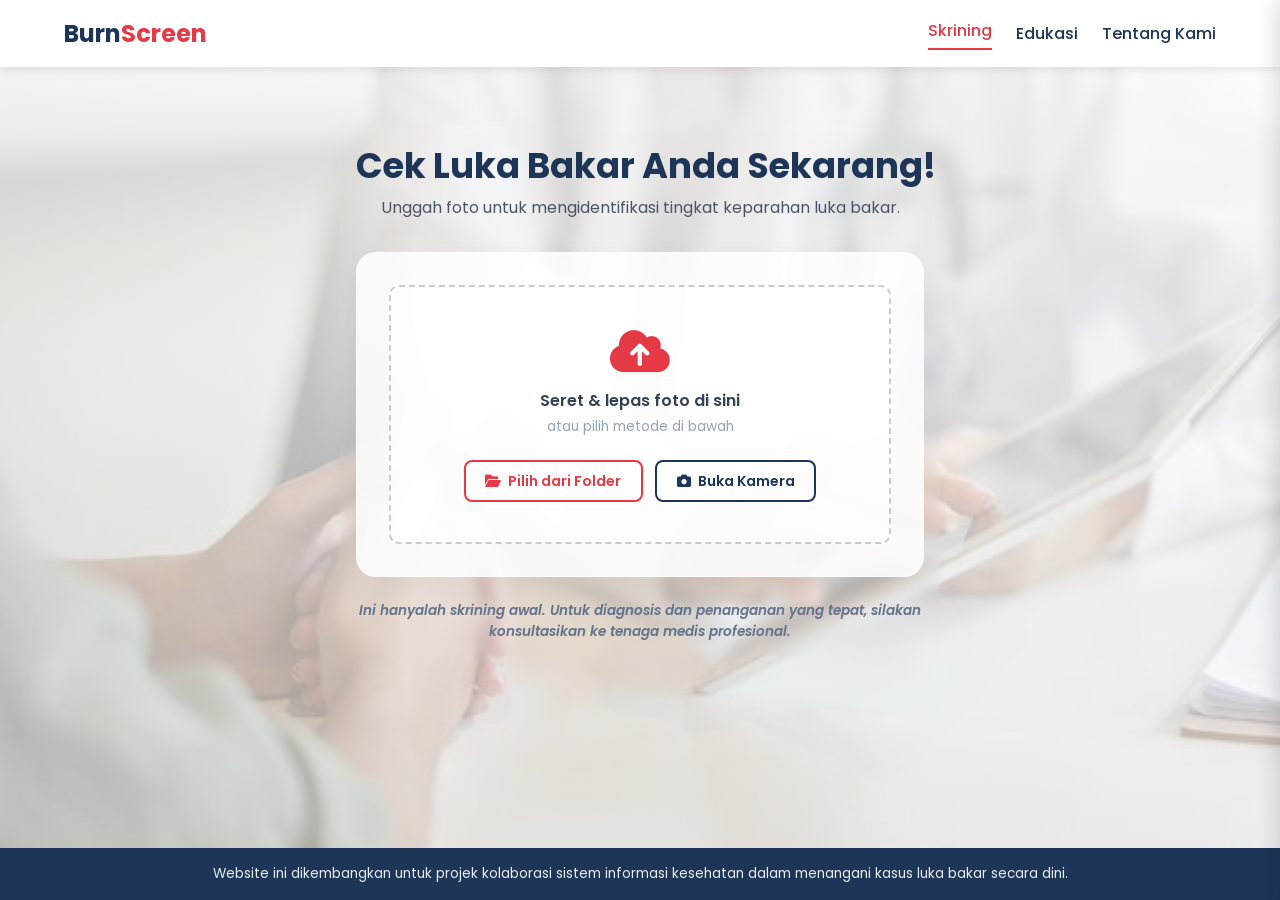
==== index.html @ b2c679b8 "Pindahkan seluruh file web dari Code/ ke root folder untuk deployment Vercel otomatis" ====
<!DOCTYPE html>
<html lang="id">

<head>
    <meta charset="UTF-8">
    <meta name="viewport" content="width=device-width, initial-scale=1.0">
    <title>BurnScreen | Skrining Luka Bakar</title>
    <link href="https://fonts.googleapis.com/css2?family=Poppins:wght@300;400;600;700&display=swap" rel="stylesheet">
    <link rel="stylesheet" href="style.css">
    <link rel="stylesheet" href="https://cdnjs.cloudflare.com/ajax/libs/font-awesome/6.0.0/css/all.min.css">
</head>

<body>
    <div class="page-transition"></div>

    <nav class="navbar">
        <div class="nav-container">
            <a href="index.html" class="logo">Burn<span>Screen</span></a>
            <div class="nav-menu">
                <a href="index.html" class="active">Skrining</a>
                <a href="edukasi.html">Edukasi</a>
                <a href="about.html" class="btn-about">Tentang Kami</a>
            </div>
            <button class="menu-toggle" id="menuToggle" aria-label="Buka Menu">
                <i class="fa-solid fa-bars"></i>
            </button>
        </div>
    </nav>

    <!-- Sidebar Menu Mobile -->
    <div class="sidebar" id="sidebar">
        <div class="sidebar-header">
            <span class="logo">Burn<span>Screen</span></span>
            <button class="close-sidebar" id="closeSidebar" aria-label="Tutup Menu">
                <i class="fa-solid fa-xmark"></i>
            </button>
        </div>
        <div class="sidebar-menu">
            <a href="index.html" class="active">Skrining</a>
            <a href="edukasi.html">Edukasi</a>
            <a href="about.html" class="btn-about">Tentang Kami</a>
        </div>
    </div>
    <div class="sidebar-overlay" id="sidebarOverlay"></div>

    <main class="container">
        <header class="hero">
            <h1>Cek Luka Bakar Anda Sekarang!</h1>
            <p>Unggah foto untuk mengidentifikasi tingkat keparahan luka bakar.</p>
        </header>

        <div class="card">
            <div class="upload-section" id="dropZone">
                <i class="fa-solid fa-cloud-arrow-up icon-upload"></i>
                <p class="drop-text">Seret &amp; lepas foto di sini</p>
                <p class="drop-sub">atau pilih metode di bawah</p>
                <div class="upload-options">
                    <label for="imageInput" class="upload-btn">
                        <i class="fa-solid fa-folder-open"></i> Pilih dari Folder
                    </label>
                    <button id="openCameraBtn" class="upload-btn btn-camera" type="button">
                        <i class="fa-solid fa-camera"></i> Buka Kamera
                    </button>
                </div>
                <!-- Input galeri / folder -->
                <input type="file" id="imageInput" accept="image/*" class="hidden" title="Pilih gambar dari galeri">
                <!-- Input kamera langsung (capture=environment = kamera belakang di HP) -->
                <input type="file" id="cameraInput" accept="image/*" capture="environment" class="hidden" title="Ambil foto menggunakan kamera">
            </div>

            <div id="previewArea" class="hidden">
                <img id="imgPreview" src="" alt="Preview">
                <div class="question-box">
                    <label for="bodyPartInput">
                        <i class="fa-solid fa-child"></i> Di bagian tubuh mana luka bakar berada?
                    </label>
                    <select id="bodyPartInput" class="question-select" title="Pilih bagian tubuh">
                        <option value="tangan">Tangan</option>
                        <option value="kaki">Kaki</option>
                    </select>

                    <label for="ageInput">
                        <i class="fa-solid fa-user-clock"></i> Berapa usia pasien?
                    </label>
                    <select id="ageInput" class="question-select" title="Pilih usia pasien">
                        <option value="dewasa">Dewasa (Usia ≥ 15 tahun)</option>
                        <option value="anak">Anak-anak (Usia ≤ 14 tahun)</option>
                    </select>
                </div>
                <button id="analyzeBtn" class="btn-primary">Mulai Analisis Sekarang</button>
            </div>

            <div id="loader" class="loader hidden">
                <div class="spinner-wrapper">
                    <div class="spinner-outer"></div>
                    <div class="spinner-inner"></div>
                    <i class="fa-solid fa-fire spinner-icon"></i>
                </div>
                <p class="loader-text">Menganalisis gambar<span class="loader-dots"></span></p>
                <p class="loader-sub">Model AI sedang memproses foto Anda</p>
            </div>

            <div id="resultBox" class="result-card hidden">
                <!-- Image Preview in results -->
                <img id="resultImgPreview" class="result-image" src="" alt="Preview Luka Bakar">

                <!-- User Selection Metadata (Body Part & Age) -->
                <div class="result-metadata">
                    <span>
                        <i class="fa-solid fa-child"></i> Lokasi: &nbsp;<span id="metaBodyPartText">-</span>
                    </span>
                    <span>
                        <i class="fa-solid fa-user-clock"></i> Usia: &nbsp;<span id="metaAgeText">-</span>
                    </span>
                </div>

                <div class="result-header">
                    <span class="result-meta-label">Hasil Skrining Awal</span>
                    <div class="result-badge-row">
                        <h2 class="result-title">Identifikasi Tingkat Luka Bakar</h2>
                        <div class="badge" id="gradeBadge">Grade -</div>
                    </div>
                </div>

                <!-- WARNING BOX -->
                <div id="resWarning" class="medical-warning-box hidden"></div>

                <div class="advice-box">
                    <div id="resAdvice"></div>
                </div>

                <!-- CLINIC FINDER GEOLOCATION BUTTON -->
                <div class="clinic-finder-section">
                    <button class="btn-primary" id="findClinicBtn" onclick="findClinic()">
                        <svg viewBox="0 0 24 24">
                            <circle cx="12" cy="12" r="3"/>
                            <path d="M12 2a7 7 0 0 1 7 7c0 5.25-7 13-7 13S5 14.25 5 9a7 7 0 0 1 7-7z"/>
                        </svg>
                        <span>Cari Klinik Terdekat</span>
                    </button>
                    <p id="clinicStatus"></p>
                </div>

                <button onclick="location.reload()" class="btn-outline">Coba Foto Lain</button>
            </div>
        </div>

        <p class="disclaimer">
            Ini hanyalah skrining awal. Untuk diagnosis dan penanganan yang tepat, silakan konsultasikan ke tenaga medis profesional.
        </p>
    </main>

    <footer class="main-footer">
        <p>Website ini dikembangkan untuk projek kolaborasi sistem informasi kesehatan dalam menangani kasus luka bakar secara dini.</p>
    </footer>

    <!-- Modal Buka Kamera (Desktop & Mobile) -->
    <div id="cameraModal" class="camera-modal">
        <div class="camera-modal-content">
            <span class="close-camera-btn" id="closeCameraBtn">&times;</span>
            <h3>Ambil Foto Luka Bakar</h3>
            <p>Posisikan luka bakar Anda di tengah area bingkai panduan</p>
            <div class="camera-stream-wrapper">
                <video id="webcamVideo" autoplay playsinline muted></video>
                <canvas id="webcamCanvas" class="hidden"></canvas>
                <div class="camera-overlay-frame">
                    <div class="frame-corner top-left"></div>
                    <div class="frame-corner top-right"></div>
                    <div class="frame-corner bottom-left"></div>
                    <div class="frame-corner bottom-right"></div>
                </div>
            </div>
            <div class="camera-controls">
                <button id="switchCameraBtn" class="camera-ctrl-btn btn-secondary-camera" type="button" title="Ganti Kamera">
                    <i class="fa-solid fa-camera-rotate"></i>
                </button>
                <button id="capturePhotoBtn" class="camera-ctrl-btn btn-capture-camera" type="button" title="Ambil Foto">
                    <i class="fa-solid fa-circle"></i>
                </button>
            </div>
        </div>
    </div>

    <script src="https://cdn.jsdelivr.net/npm/@tensorflow/tfjs@latest/dist/tf.min.js"></script>
    <script src="https://cdn.jsdelivr.net/npm/@teachablemachine/image@latest/dist/teachablemachine-image.min.js"></script>
    <script src="script.js"></script>
    <script src="transition.js"></script>
</body>

</html>
---- style.css ----
:root {
    --primary: #e63946;
    --secondary: #1d3557;
    --bg: #f8fbff;
}

body {
    font-family: 'Poppins', sans-serif;
    margin: 0;
    color: #333;
    min-height: 100vh;
    display: flex;
    flex-direction: column;
    position: relative;
}

body::before {
    content: "";
    position: fixed;
    top: 0;
    left: 0;
    width: 100%;
    height: 100%;
    z-index: -1;
    background:
        linear-gradient(rgba(255, 255, 255, 0.88), rgba(255, 255, 255, 0.55)),
        url('assets/bekgron.jpg') no-repeat center center;
    background-size: cover;
    will-change: transform;
}

.container {
    max-width: 600px;
    width: 100%;
    margin: 6vh auto 3rem;
    padding: 0 1rem;
    box-sizing: border-box;
    -webkit-backdrop-filter: blur(6px);
    backdrop-filter: blur(6px);
}

.nav-container {
    display: flex;
    justify-content: space-between;
    align-items: center;
    padding: 1rem 5%;
    background: white;
    box-shadow: 0 2px 10px rgba(0, 0, 0, 0.1);
}

.logo {
    font-weight: bold;
    text-decoration: none;
    color: var(--secondary);
    font-size: 1.5rem;
}

.logo span {
    color: var(--primary);
}

.hero {
    text-align: center;
    margin-bottom: 2rem;
}

.hero h1 {
    font-size: clamp(1.2rem, 4.5vw, 2.2rem);
    font-weight: 700;
    color: var(--secondary);
    margin-bottom: 0.5rem;
    line-height: 1.2;
    white-space: nowrap;
}

.hero p {
    font-size: 1rem;
    color: #4a5568;
    margin-top: 0;
}

.card {
    background: rgba(255, 255, 255, 0.85);
    padding: 2rem;
    border-radius: 20px;
    box-shadow: 0 10px 30px rgba(0, 0, 0, 0.05);
    -webkit-backdrop-filter: blur(10px);
    backdrop-filter: blur(10px);
    border: 1px solid rgba(255, 255, 255, 0.6);
}

.disclaimer {
    text-align: center;
    font-size: 0.85rem;
    color: #64748b;
    margin-top: 1.5rem;
    font-style: italic;
    line-height: 1.5;
    font-weight: 600;
}

.upload-section {
    border: 2px dashed rgba(0, 0, 0, 0.2);
    background: rgba(255, 255, 255, 0.6);
    padding: 2.5rem 2rem;
    text-align: center;
    border-radius: 10px;
    transition: border-color 0.3s, background 0.3s, transform 0.25s, box-shadow 0.25s;
}

/* State saat file di-drag masuk ke area drop */
.upload-section.drag-over {
    border-color: var(--primary);
    background: #fff0f0;
    transform: scale(1.02);
    box-shadow: 0 8px 24px rgba(230, 57, 70, 0.15);
}

.upload-section:has(.upload-btn:hover) {
    border-color: rgba(0, 0, 0, 0.3);
}

.icon-upload {
    font-size: 3rem;
    color: var(--primary);
    margin-bottom: 0.8rem;
    display: block;
}

.drop-text {
    font-weight: 600;
    font-size: 1rem;
    color: #334155;
    margin: 0 0 0.3rem;
}

.drop-sub {
    font-size: 0.85rem;
    color: #94a3b8;
    margin: 0 0 1.4rem;
}

/* Container dua tombol upload */
.upload-options {
    display: flex;
    gap: 0.8rem;
    justify-content: center;
    flex-wrap: wrap;
}

/* Tombol dasar upload */
.upload-btn {
    display: inline-flex;
    align-items: center;
    gap: 0.45rem;
    padding: 0.55rem 1.2rem;
    border-radius: 8px;
    font-size: 0.88rem;
    font-weight: 600;
    cursor: pointer;
    font-family: 'Poppins', sans-serif;
    border: 2px solid var(--primary);
    color: var(--primary);
    background: transparent;
    transition: background 0.25s, color 0.25s, transform 0.2s, box-shadow 0.2s;
    -webkit-user-select: none;
    user-select: none;
}

.upload-btn:hover {
    background: var(--primary);
    color: white;
    transform: translateY(-2px);
    box-shadow: 0 4px 12px rgba(230, 57, 70, 0.3);
}

/* Tombol kamera — warna biru navy */
.btn-camera {
    border-color: var(--secondary);
    color: var(--secondary);
}

.btn-camera:hover {
    background: var(--secondary);
    color: white;
    box-shadow: 0 4px 12px rgba(29, 53, 87, 0.3);
}

#imgPreview {
    width: 100%;
    border-radius: 10px;
    margin-top: 1rem;
}

.btn-primary {
    width: 100%;
    background: var(--primary);
    color: white;
    border: none;
    padding: 1rem;
    border-radius: 8px;
    font-weight: bold;
    margin-top: 1rem;
    cursor: pointer;
    font-family: 'Poppins', sans-serif;
    transition: opacity 0.25s, transform 0.2s;
}

.btn-primary:hover {
    opacity: 0.88;
    transform: translateY(-2px);
}

.btn-outline {
    width: 100%;
    background: transparent;
    color: var(--primary);
    border: 2px solid var(--primary);
    padding: 0.9rem;
    border-radius: 8px;
    font-weight: bold;
    margin-top: 1rem;
    cursor: pointer;
    font-family: 'Poppins', sans-serif;
    transition: background 0.25s, color 0.25s, transform 0.2s;
}

.btn-outline:hover {
    background: var(--primary);
    color: white;
    transform: translateY(-2px);
}

.result-card {
    border-top: 4px solid var(--primary);
    margin-top: 2rem;
    padding-top: 1rem;
    transition: border-top-color 0.4s ease;
}

/* Badge dasar */
.badge {
    display: inline-block;
    padding: 10px 24px;
    color: white;
    border-radius: 50px;
    font-size: 1.1rem;
    font-weight: 700;
    margin-bottom: 0;
    letter-spacing: 0.75px;
    box-shadow: 0 4px 12px rgba(0, 0, 0, 0.08);
    transition: background 0.4s ease;
}

/* Warna badge sesuai grade */
.badge-normal {
    background: #22c55e;
}

.badge-grade1 {
    background: #EAB308;
}

.badge-grade2 {
    background: #F97316;
}

.badge-grade3 {
    background: #e63946;
}

.badge-unknown {
    background: #94a3b8;
}

.advice-box {
    background: #f8f9fa;
    padding: 1rem;
    border-left: 5px solid var(--secondary);
    margin: 1rem 0;
}

.hidden {
    display: none;
}

.loader {
    text-align: center;
    margin: 2rem 0;
    padding: 1.5rem 1rem;
}

/* ── Dual-ring spinner ── */
.spinner-wrapper {
    position: relative;
    width: 72px;
    height: 72px;
    margin: 0 auto 1.4rem;
}

.spinner-outer {
    position: absolute;
    inset: 0;
    border-radius: 50%;
    border: 5px solid #f3f3f3;
    border-top-color: var(--primary);
    border-right-color: var(--primary);
    animation: spin-cw 0.85s linear infinite;
}

.spinner-inner {
    position: absolute;
    inset: 12px;
    border-radius: 50%;
    border: 4px solid #f3f3f3;
    border-bottom-color: var(--secondary);
    border-left-color: var(--secondary);
    animation: spin-ccw 0.65s linear infinite;
}

.spinner-icon {
    position: absolute;
    inset: 0;
    display: flex;
    align-items: center;
    justify-content: center;
    font-size: 1.1rem;
    color: var(--primary);
    animation: pulse-icon 1.2s ease-in-out infinite;
}

@keyframes spin-cw {
    to { transform: rotate(360deg); }
}

@keyframes spin-ccw {
    to { transform: rotate(-360deg); }
}

@keyframes pulse-icon {
    0%, 100% { opacity: 1;   transform: scale(1);    }
    50%       { opacity: 0.5; transform: scale(0.85); }
}

/* ── Loader text & dots ── */
.loader-text {
    font-size: 1rem;
    font-weight: 600;
    color: var(--secondary);
    margin: 0 0 0.4rem;
}

.loader-dots::after {
    content: '';
    animation: dots 1.6s steps(4, end) infinite;
}

@keyframes dots {
    0%   { content: '';    }
    25%  { content: '.';   }
    50%  { content: '..';  }
    75%  { content: '...'; }
    100% { content: '';    }
}

.loader-sub {
    font-size: 0.82rem;
    color: #94a3b8;
    margin: 0;
    font-style: italic;
}

/* --- NAV MENU STYLES --- */
.nav-menu {
    display: flex;
    align-items: center;
}

.nav-menu a {
    text-decoration: none;
    color: var(--secondary);
    margin-left: 1.5rem;
    font-weight: 500;
    transition: 0.3s;
}

.nav-menu a:hover,
.nav-menu a.active {
    color: var(--primary);
}

.nav-menu a.active {
    border-bottom: 2px solid var(--primary);
    padding-bottom: 5px;
}

/* --- EDUKASI PAGE STYLES --- */
.container-large {
    max-width: 1000px;
    margin: 2rem auto;
    padding: 0 1rem;
}

.hero-edu {
    text-align: center;
    margin-bottom: 3rem;
    color: var(--secondary);
    background: rgba(255, 255, 255, 0.85);
    padding: 3rem 2rem;
    border-radius: 20px;
    box-shadow: 0 10px 30px rgba(0, 0, 0, 0.05);
    -webkit-backdrop-filter: blur(10px);
    backdrop-filter: blur(10px);
    border: 1px solid rgba(255, 255, 255, 0.5);
}

\.info-section {
    margin-top: 3rem;
    margin-bottom: 3rem;
}

.info-section h2 {
    color: var(--secondary);
    margin-bottom: 1rem;
}

.info-section p {
    font-size: 1.1rem;
    line-height: 1.6;
    margin-bottom: 2rem;
    color: #444;
}

.card-edu {
    background: rgba(255, 255, 255, 0.9);
    padding: 2rem;
    border-radius: 15px;
    box-shadow: 0 5px 20px rgba(0, 0, 0, 0.05);
    text-align: center;
    border-left: 5px solid var(--primary);
    -webkit-backdrop-filter: blur(5px);
    backdrop-filter: blur(5px);
}

.grade-grid {
    display: grid;
    grid-template-columns: repeat(auto-fit, minmax(300px, 1fr));
    gap: 2rem;
    margin-bottom: 4rem;
}

.card-grade {
    background: rgba(255, 255, 255, 0.95);
    padding: 2.5rem 2rem;
    border-radius: 20px;
    box-shadow: 0 8px 25px rgba(0, 0, 0, 0.06);
    -webkit-backdrop-filter: blur(10px);
    backdrop-filter: blur(10px);
    transition: all 0.4s cubic-bezier(0.175, 0.885, 0.32, 1.275);
    position: relative;
    display: flex;
    flex-direction: column;
    border: 1px solid rgba(255, 255, 255, 0.8);
}

.card-grade:hover {
    transform: translateY(-12px);
    box-shadow: 0 20px 40px rgba(0, 0, 0, 0.12);
}

.card-grade h3 {
    margin-top: 0;
    padding-bottom: 1rem;
    border-bottom: 2px dashed #e2e8f0;
    font-size: 1.4rem;
}

.card-grade ul {
    padding-left: 1.2rem;
    margin-bottom: 2rem;
    flex-grow: 1;
    color: #4a5568;
    line-height: 1.6;
}

.card-grade li {
    margin-bottom: 0.8rem;
}

/* Specific Grade Colors */
.grade-1 {
    border-top: 6px solid #FFC107;
}

.grade-1 h3 {
    color: #d39e00;
}

.grade-2 {
    border-top: 6px solid #fd7e14;
}

.grade-2 h3 {
    color: #e8590c;
}

.grade-3 {
    border-top: 6px solid #e63946;
}

.grade-3 h3 {
    color: #c82333;
}

.tip {
    background: #f1f5f9;
    padding: 1.2rem;
    border-radius: 10px;
    font-size: 0.95rem;
    margin-top: auto;
    border-left: 5px solid var(--secondary);
    color: #334155;
    line-height: 1.5;
}

.tip.danger {
    background: #fff5f5;
    border-left-color: #e63946;
    color: #c82333;
}

/* --- ABOUT PAGE STYLES --- */
.about-header {
    text-align: center;
    margin-bottom: 2rem;
}

.icon-team {
    font-size: 3rem;
    color: var(--primary);
    margin-bottom: 1rem;
}

.team-list {
    display: flex;
    flex-direction: column;
    gap: 1.5rem;
    margin: 2rem 0;
}

.team-card {
    display: flex;
    align-items: center;
    background: rgba(255, 255, 255, 0.95);
    border-radius: 20px;
    padding: 2rem;
    box-shadow: 0 5px 20px rgba(0, 0, 0, 0.05);
    gap: 2rem;
    transition: transform 0.3s;
    border: 1px solid rgba(255, 255, 255, 0.5);
    width: 80%;
    max-width: 650px;
    align-self: flex-start;
}

.team-card:hover {
    transform: translateY(-5px);
    box-shadow: 0 10px 25px rgba(0, 0, 0, 0.08);
}

.team-card.reverse {
    flex-direction: row-reverse;
    align-self: flex-end;
}

.team-card.reverse .team-info {
    text-align: right;
}

.team-card:not(.reverse) .team-info {
    text-align: left;
}

.team-photo {
    width: 130px;
    height: 130px;
    border-radius: 50%;
    object-fit: cover;
    border: 4px solid #fff;
    box-shadow: 0 4px 10px rgba(0, 0, 0, 0.1);
}

.team-info {
    flex-grow: 1;
}

.team-info h3 {
    margin: 0 0 0.5rem 0;
    color: var(--secondary);
    font-size: 1.2rem;
}

.team-info .NRP {
    display: inline-block;
    background: #f1f5f9;
    padding: 4px 10px;
    border-radius: 8px;
    font-size: 0.85rem;
    font-weight: bold;
    color: #64748b;
    margin-bottom: 0.5rem;
}

.team-info p {
    margin: 0;
    color: #475569;
    font-size: 0.95rem;
}

.main-footer {
    text-align: center;
    background-color: var(--secondary);
    color: white;
    padding: 1rem;
    font-size: 0.85rem;
    margin-top: auto;
    width: 100%;
    box-sizing: border-box;
}

.main-footer p {
    margin: 0;
    opacity: 0.9;
}

/* --- HAMBURGER MENU & SIDEBAR (DRAWER) --- */
.menu-toggle {
    display: none;
    background: transparent;
    border: none;
    font-size: 1.5rem;
    color: var(--secondary);
    cursor: pointer;
    padding: 0.5rem;
    transition: color 0.2s;
    outline: none;
}

.menu-toggle:hover {
    color: var(--primary);
}

/* Sidebar structure */
.sidebar {
    position: fixed;
    top: 0;
    right: -280px; /* Hidden initially */
    width: 280px;
    height: 100vh;
    background: white;
    z-index: 10001;
    box-shadow: -4px 0 20px rgba(15, 23, 42, 0.15);
    display: flex;
    flex-direction: column;
    transition: right 0.3s cubic-bezier(0.16, 1, 0.3, 1);
}

.sidebar.active {
    right: 0;
}

.sidebar-header {
    display: flex;
    justify-content: space-between;
    align-items: center;
    padding: 1.5rem;
    border-bottom: 1px solid #f1f5f9;
}

.close-sidebar {
    background: transparent;
    border: none;
    font-size: 1.8rem;
    color: #64748b;
    cursor: pointer;
    padding: 0.2rem;
    line-height: 1;
    transition: color 0.2s;
    outline: none;
}

.close-sidebar:hover {
    color: var(--primary);
}

.sidebar-menu {
    display: flex;
    flex-direction: column;
    padding: 2rem 1.5rem;
    gap: 1.5rem;
}

.sidebar-menu a {
    text-decoration: none;
    font-size: 1.1rem;
    font-weight: 600;
    color: var(--secondary);
    padding-bottom: 0.5rem;
    border-bottom: 2px solid transparent;
    transition: all 0.25s;
    width: fit-content;
}

.sidebar-menu a:hover,
.sidebar-menu a.active {
    color: var(--primary);
    border-bottom-color: var(--primary);
}

/* Sidebar overlay background */
.sidebar-overlay {
    position: fixed;
    top: 0;
    left: 0;
    width: 100%;
    height: 100%;
    background: rgba(15, 23, 42, 0.6);
    backdrop-filter: blur(4px);
    z-index: 10000;
    opacity: 0;
    pointer-events: none;
    transition: opacity 0.3s ease;
}

.sidebar-overlay.active {
    opacity: 1;
    pointer-events: all;
}

/* --- TRANSITION EFFECT STYLES --- */
.page-transition {
    position: fixed;
    top: 0;
    left: 0;
    width: 100vw;
    height: 100vh;
    background-color: white;
    z-index: 9999;
    opacity: 1;
    pointer-events: none; /* Allows clicks to pass through when transparent */
    transition: opacity 0.4s ease-in-out;
}

.page-transition.loaded {
    opacity: 0;
}

/* --- CAMERA MODAL STYLES --- */
.camera-modal {
    position: fixed;
    top: 0;
    left: 0;
    width: 100%;
    height: 100%;
    background: rgba(15, 23, 42, 0.75);
    -webkit-backdrop-filter: blur(12px);
    backdrop-filter: blur(12px);
    display: flex;
    justify-content: center;
    align-items: center;
    z-index: 10000;
    opacity: 0;
    transition: opacity 0.3s ease;
    pointer-events: none;
}

.camera-modal.active {
    opacity: 1;
    pointer-events: all;
}

.camera-modal-content {
    position: relative;
    background: rgba(255, 255, 255, 0.95);
    border-radius: 24px;
    padding: 1.5rem;
    max-width: 500px;
    width: 90%;
    box-shadow: 0 25px 50px -12px rgba(0, 0, 0, 0.25);
    display: flex;
    flex-direction: column;
    align-items: center;
    border: 1px solid rgba(255, 255, 255, 0.3);
    transform: scale(0.9);
    transition: transform 0.3s cubic-bezier(0.34, 1.56, 0.64, 1);
}

.camera-modal.active .camera-modal-content {
    transform: scale(1);
}

.close-camera-btn {
    position: absolute;
    top: 0.6rem;
    right: 1.2rem;
    font-size: 2.2rem;
    font-weight: 300;
    color: #64748b;
    cursor: pointer;
    transition: color 0.2s;
    line-height: 1;
}

.close-camera-btn:hover {
    color: var(--primary);
}

.camera-stream-wrapper {
    position: relative;
    width: 100%;
    aspect-ratio: 4 / 3;
    border-radius: 16px;
    overflow: hidden;
    background: #000;
    box-shadow: inset 0 0 20px rgba(0,0,0,0.8);
}

#webcamVideo {
    width: 100%;
    height: 100%;
    object-fit: cover;
}

/* Camera Overlay Frame */
.camera-overlay-frame {
    position: absolute;
    top: 10%;
    left: 10%;
    right: 10%;
    bottom: 10%;
    border: 2px dashed rgba(255, 255, 255, 0.4);
    border-radius: 12px;
    pointer-events: none;
    box-shadow: 0 0 0 9999px rgba(0, 0, 0, 0.35);
}

.frame-corner {
    position: absolute;
    width: 20px;
    height: 20px;
    border: 4px solid #fff;
    pointer-events: none;
}

.top-left {
    top: -4px;
    left: -4px;
    border-right: none;
    border-bottom: none;
    border-top-left-radius: 6px;
}

.top-right {
    top: -4px;
    right: -4px;
    border-left: none;
    border-bottom: none;
    border-top-right-radius: 6px;
}

.bottom-left {
    bottom: -4px;
    left: -4px;
    border-right: none;
    border-top: none;
    border-bottom-left-radius: 6px;
}

.bottom-right {
    bottom: -4px;
    right: -4px;
    border-left: none;
    border-top: none;
    border-bottom-right-radius: 6px;
}

.camera-controls {
    display: flex;
    justify-content: center;
    align-items: center;
    gap: 2rem;
    margin-top: 1.5rem;
    width: 100%;
}

.camera-ctrl-btn {
    display: flex;
    justify-content: center;
    align-items: center;
    border-radius: 50%;
    cursor: pointer;
    border: none;
    transition: transform 0.2s, box-shadow 0.2s;
}

.camera-ctrl-btn:hover {
    transform: scale(1.08);
}

.camera-ctrl-btn:active {
    transform: scale(0.95);
}

.btn-secondary-camera {
    width: 48px;
    height: 48px;
    background: #f1f5f9;
    color: #475569;
    font-size: 1.2rem;
}

.btn-secondary-camera:hover {
    background: #e2e8f0;
    color: var(--secondary);
}

.btn-capture-camera {
    width: 68px;
    height: 68px;
    background: var(--primary);
    color: white;
    font-size: 2.2rem;
    box-shadow: 0 8px 20px rgba(230, 57, 70, 0.4);
}

.btn-capture-camera:hover {
    box-shadow: 0 10px 25px rgba(230, 57, 70, 0.6);
}

/* --- CUSTOM SELECT CHEVRON STYLES --- */
.question-select {
    width: 100%;
    padding: 0.8rem 2.5rem 0.8rem 1rem;
    border: 1px solid #ccc;
    border-radius: 8px;
    font-family: 'Poppins', sans-serif;
    background-color: white;
    background-image: url("data:image/svg+xml;charset=utf-8,%3Csvg xmlns='http://www.w3.org/2000/svg' viewBox='0 0 24 24' fill='none' stroke='%23334155' stroke-width='2' stroke-linecap='round' stroke-linejoin='round'%3E%3Cpath d='M6 9l6 6 6-6'/%3E%3C/svg%3E");
    background-repeat: no-repeat;
    background-position: right 1rem center;
    background-size: 1.1rem;
    appearance: none;
    -webkit-appearance: none;
    -moz-appearance: none;
    cursor: pointer;
    transition: border-color 0.2s, box-shadow 0.2s, background-color 0.2s;
    color: #333;
}

.question-select:focus {
    outline: none;
    border-color: var(--primary);
    box-shadow: 0 0 0 3px rgba(230, 57, 70, 0.15);
}

.question-select:disabled {
    background-color: #f1f5f9;
    color: #94a3b8;
    cursor: not-allowed;
    border-color: #cbd5e1;
    background-image: url("data:image/svg+xml;charset=utf-8,%3Csvg xmlns='http://www.w3.org/2000/svg' viewBox='0 0 24 24' fill='none' stroke='%2394a3b8' stroke-width='2' stroke-linecap='round' stroke-linejoin='round'%3E%3Cpath d='M6 9l6 6 6-6'/%3E%3C/svg%3E");
}

/* ── RESPONSIVE MOBILE MEDIA QUERY ── */
@media (max-width: 768px) {
    html {
        font-size: 14px; /* Zoom-out berskala alami untuk HP */
    }

    /* 1. Navbar / Bar Atas dengan Hamburger Trigger */
    .nav-container {
        flex-direction: row !important;
        justify-content: space-between !important;
        padding: 0.8rem 1.2rem;
    }
    
    .nav-menu {
        display: none !important; /* Sembunyikan menu desktop */
    }
    
    .menu-toggle {
        display: block !important; /* Tampilkan tombol hamburger */
    }

    /* 2. Layout Utama & Jarak */
    .container {
        margin: 1.5rem auto 3rem;
        padding: 0 1.2rem;
    }
    
    .card {
        padding: 1.5rem 1.2rem;
        border-radius: 16px;
        box-shadow: 0 12px 30px rgba(0, 0, 0, 0.06);
    }
    
    .hero {
        margin-bottom: 1.5rem;
    }
    
    .hero h1 {
        font-size: 1.55rem;
        white-space: normal;
        line-height: 1.3;
    }
    
    .hero p {
        font-size: 0.88rem;
        margin-top: 0.3rem;
    }

    /* 3. Dropzone & Tombol Unggah */
    .upload-section {
        padding: 1.8rem 1rem;
    }
    
    .icon-upload {
        font-size: 2.4rem;
        margin-bottom: 0.6rem;
    }
    
    .drop-text {
        font-size: 0.95rem;
    }
    
    .drop-sub {
        font-size: 0.8rem;
        margin-bottom: 1rem;
    }
    
    .upload-options {
        flex-direction: column;
        align-items: stretch;
        width: 100%;
        gap: 0.6rem;
    }
    
    .upload-btn {
        width: 100%;
        box-sizing: border-box;
        justify-content: center;
        padding: 0.6rem 1rem;
        font-size: 0.85rem;
    }

    /* 4. Modal Kamera (Webcam) */
    .camera-modal-content {
        padding: 1rem;
        border-radius: 16px;
    }
    
    .camera-controls {
        gap: 1rem;
        margin-top: 1rem;
    }
    
    .camera-ctrl-btn {
        transform: scale(0.9);
    }
    
    .camera-ctrl-btn:hover {
        transform: scale(0.95);
    }

    /* 5. Halaman Edukasi */
    .container-large {
        margin: 1rem auto;
        padding: 0 1.2rem;
    }
    
    .hero-edu {
        padding: 2rem 1.2rem;
        margin-bottom: 1.5rem;
        border-radius: 16px;
    }
    
    .hero-edu h1 {
        font-size: 1.6rem;
    }
    
    .hero-edu p {
        font-size: 0.88rem;
    }
    
    .info-section {
        margin-bottom: 1.5rem;
    }
    
    .grade-grid {
        grid-template-columns: 1fr;
        gap: 1rem;
        margin-bottom: 2rem;
    }
    
    .card-grade {
        padding: 1.5rem 1.25rem;
        border-radius: 16px;
    }

    /* 6. Halaman Tentang Kami */
    .team-list {
        gap: 1.2rem;
    }
    
    .team-card,
    .team-card.reverse {
        flex-direction: column;
        width: 100%;
        box-sizing: border-box;
        padding: 1.5rem 1.2rem;
        gap: 1.2rem;
        align-self: center;
        text-align: center;
    }
    
    .team-card.reverse .team-info,
    .team-card:not(.reverse) .team-info {
        text-align: center;
    }
    
    .team-photo {
        width: 100px;
        height: 100px;
    }
    
    .team-info h3 {
        font-size: 1.1rem;
    }
}

/* --- Hasil Screening & Clinic Finder Styles (dari eas-web-sher) --- */
.container {
    transition: max-width 0.4s ease;
}

.result-header {
    margin-bottom: 1.25rem;
    border-bottom: 1px solid #e2e8f0;
    padding-bottom: 1rem;
    text-align: left;
}

.result-meta-label {
    font-size: 0.75rem;
    color: #64748b;
    font-weight: 600;
    text-transform: uppercase;
    letter-spacing: 0.5px;
    display: block;
    margin-bottom: 0.25rem;
}

.result-badge-row {
    display: flex;
    justify-content: space-between;
    align-items: center;
    gap: 1rem;
    flex-wrap: wrap;
}

.result-title {
    margin: 0;
    font-size: 1.35rem;
    color: var(--secondary);
    font-weight: 700;
    line-height: 1.3;
}

.result-image {
    max-width: 100%;
    max-height: 250px;
    object-fit: contain;
    border-radius: 12px;
    border: 1px solid #cbd5e1;
    margin-bottom: 1.25rem;
    display: block;
    margin-left: auto;
    margin-right: auto;
}

/* --- Medical Warning Box (dari eas-web-sher) --- */
.medical-warning-box {
    background-color: #fee2e2;
    border-left: 5px solid #ef4444;
    color: #991b1b;
    padding: 1rem;
    border-radius: 8px;
    margin-bottom: 1.25rem;
    font-size: 0.85rem;
    line-height: 1.5;
    text-align: left;
}

.medical-warning-box strong {
    color: #7f1d1d;
    display: block;
    margin-bottom: 0.25rem;
    font-weight: 700;
}

/* --- Additional Clean Styling (Moved from Inline Styles) --- */
.question-box {
    margin-top: 1.5rem;
    margin-bottom: 1.5rem;
    text-align: left;
}

.question-box label {
    font-weight: 600;
    display: block;
    margin-bottom: 0.5rem;
    color: #333;
}

.question-box select:not(:last-child) {
    margin-bottom: 1.5rem;
}

.result-metadata {
    display: flex;
    justify-content: center;
    gap: 1rem;
    margin-top: -0.25rem;
    margin-bottom: 1.75rem;
    font-size: 0.98rem;
    font-weight: 600;
}

.result-metadata > span {
    background: #f1f5f9;
    color: #475569;
    padding: 8px 16px;
    border-radius: 25px;
    display: inline-flex;
    align-items: center;
    gap: 8px;
    border: 1px solid #e2e8f0;
}

.result-metadata > span i {
    color: #64748b;
    font-size: 1.1rem;
}

.result-metadata > span > span {
    color: var(--secondary);
    font-weight: 700;
}

.clinic-finder-section {
    margin-top: 1.5rem;
    border-top: 1px solid #e2e8f0;
    padding-top: 1.5rem;
    text-align: center;
}

#findClinicBtn {
    display: inline-flex;
    align-items: center;
    justify-content: center;
    gap: 8px;
    width: 100%;
}

#findClinicBtn svg {
    width: 18px;
    height: 18px;
    stroke: currentColor;
    fill: none;
    stroke-width: 2;
    stroke-linecap: round;
    stroke-linejoin: round;
    display: inline-block;
    vertical-align: middle;
}

#clinicStatus {
    margin-top: 0.5rem;
    font-size: 0.82rem;
    color: #64748b;
    min-height: 1.2rem;
    margin-bottom: 0;
}

#resultBox .btn-outline {
    margin-top: 1.5rem;
}

.camera-modal-content h3 {
    margin-top: 0;
    margin-bottom: 0.5rem;
    color: var(--secondary);
    font-size: 1.2rem;
}

.camera-modal-content p {
    font-size: 0.8rem;
    color: #64748b;
    margin: 0 0 1rem 0;
    text-align: center;
}
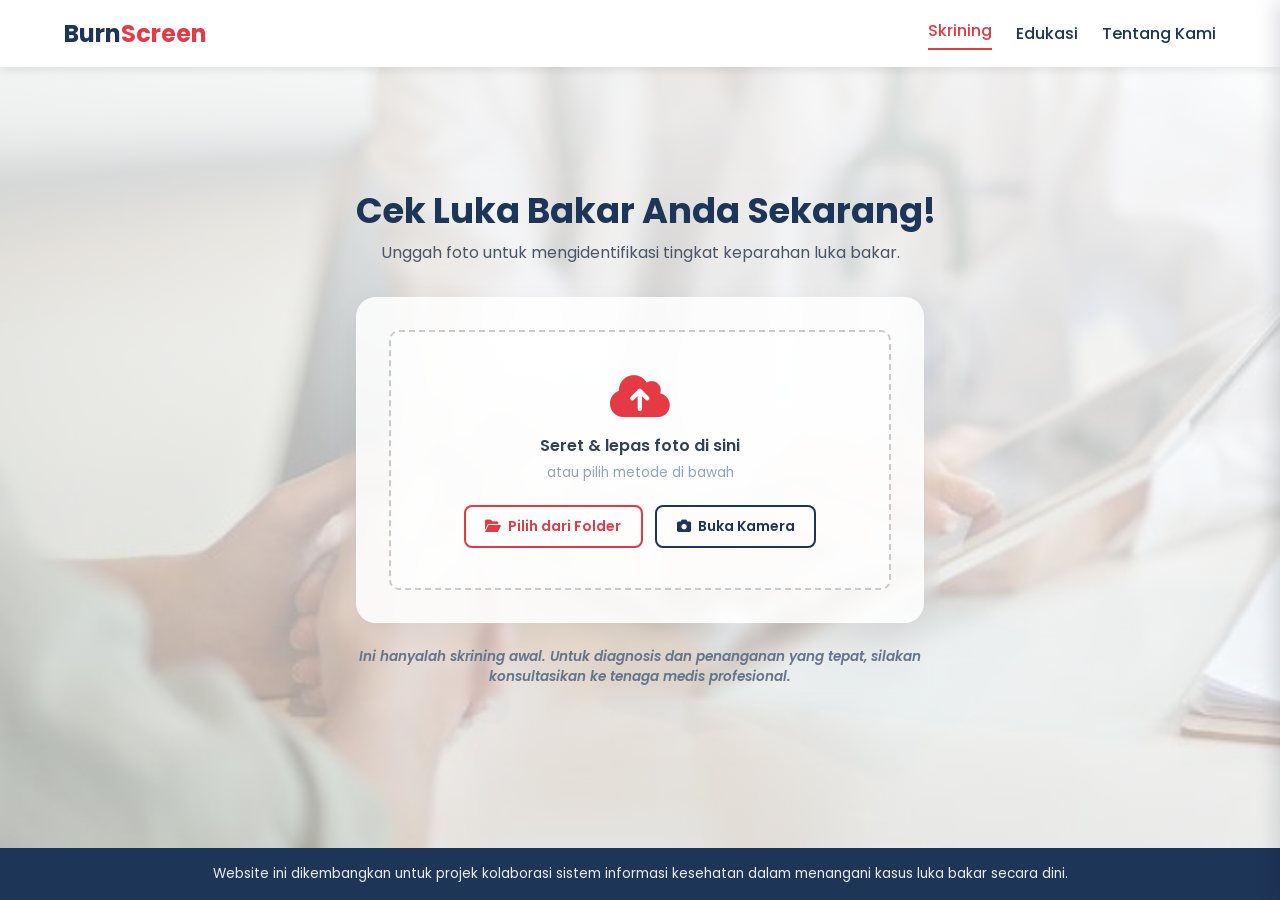
==== commit d87e5aeb: "Konversi format HEIC ke JPG" ====
--- a/index.html
+++ b/index.html
@@ -63,9 +63,9 @@
                     </button>
                 </div>
                 <!-- Input galeri / folder -->
-                <input type="file" id="imageInput" accept="image/*" class="hidden" title="Pilih gambar dari galeri">
+                <input type="file" id="imageInput" accept=".jpg, .jpeg, .png, .gif, .tiff, .heic, image/jpeg, image/png, image/gif, image/tiff, image/heic" class="hidden" title="Pilih gambar dari galeri">
                 <!-- Input kamera langsung (capture=environment = kamera belakang di HP) -->
-                <input type="file" id="cameraInput" accept="image/*" capture="environment" class="hidden" title="Ambil foto menggunakan kamera">
+                <input type="file" id="cameraInput" accept=".jpg, .jpeg, .png, .gif, .tiff, .heic, image/jpeg, image/png, image/gif, image/tiff, image/heic" capture="environment" class="hidden" title="Ambil foto menggunakan kamera">
             </div>
 
             <div id="previewArea" class="hidden">
@@ -183,6 +183,7 @@
 
     <script src="https://cdn.jsdelivr.net/npm/@tensorflow/tfjs@latest/dist/tf.min.js"></script>
     <script src="https://cdn.jsdelivr.net/npm/@teachablemachine/image@latest/dist/teachablemachine-image.min.js"></script>
+    <script src="https://cdn.jsdelivr.net/npm/heic2any@0.0.4/dist/heic2any.min.js"></script>
     <script src="script.js"></script>
     <script src="transition.js"></script>
 </body>
--- a/style.css
+++ b/style.css
@@ -32,7 +32,7 @@
 .container {
     max-width: 600px;
     width: 100%;
-    margin: 6vh auto 3rem;
+    margin: auto auto 3rem;
     padding: 0 1rem;
     box-sizing: border-box;
     -webkit-backdrop-filter: blur(6px);
@@ -330,16 +330,29 @@
 }
 
 @keyframes spin-cw {
-    to { transform: rotate(360deg); }
+    to {
+        transform: rotate(360deg);
+    }
 }
 
 @keyframes spin-ccw {
-    to { transform: rotate(-360deg); }
+    to {
+        transform: rotate(-360deg);
+    }
 }
 
 @keyframes pulse-icon {
-    0%, 100% { opacity: 1;   transform: scale(1);    }
-    50%       { opacity: 0.5; transform: scale(0.85); }
+
+    0%,
+    100% {
+        opacity: 1;
+        transform: scale(1);
+    }
+
+    50% {
+        opacity: 0.5;
+        transform: scale(0.85);
+    }
 }
 
 /* ── Loader text & dots ── */
@@ -356,11 +369,25 @@
 }
 
 @keyframes dots {
-    0%   { content: '';    }
-    25%  { content: '.';   }
-    50%  { content: '..';  }
-    75%  { content: '...'; }
-    100% { content: '';    }
+    0% {
+        content: '';
+    }
+
+    25% {
+        content: '.';
+    }
+
+    50% {
+        content: '..';
+    }
+
+    75% {
+        content: '...';
+    }
+
+    100% {
+        content: '';
+    }
 }
 
 .loader-sub {
@@ -397,7 +424,7 @@
 /* --- EDUKASI PAGE STYLES --- */
 .container-large {
     max-width: 1000px;
-    margin: 2rem auto;
+    margin: 2.5rem auto 2rem;
     padding: 0 1rem;
 }
 
@@ -532,6 +559,7 @@
 /* --- ABOUT PAGE STYLES --- */
 .about-header {
     text-align: center;
+    margin-top: 1rem;
     margin-bottom: 2rem;
 }
 
@@ -654,8 +682,9 @@
 .sidebar {
     position: fixed;
     top: 0;
-    right: -280px; /* Hidden initially */
-    width: 280px;
+    right: -240px;
+    /* Hidden initially */
+    width: 240px;
     height: 100vh;
     background: white;
     z-index: 10001;
@@ -747,7 +776,8 @@
     background-color: white;
     z-index: 9999;
     opacity: 1;
-    pointer-events: none; /* Allows clicks to pass through when transparent */
+    pointer-events: none;
+    /* Allows clicks to pass through when transparent */
     transition: opacity 0.4s ease-in-out;
 }
 
@@ -822,7 +852,7 @@
     border-radius: 16px;
     overflow: hidden;
     background: #000;
-    box-shadow: inset 0 0 20px rgba(0,0,0,0.8);
+    box-shadow: inset 0 0 20px rgba(0, 0, 0, 0.8);
 }
 
 #webcamVideo {
@@ -974,7 +1004,8 @@
 /* ── RESPONSIVE MOBILE MEDIA QUERY ── */
 @media (max-width: 768px) {
     html {
-        font-size: 14px; /* Zoom-out berskala alami untuk HP */
+        font-size: 14px;
+        /* Zoom-out berskala alami untuk HP */
     }
 
     /* 1. Navbar / Bar Atas dengan Hamburger Trigger */
@@ -983,13 +1014,15 @@
         justify-content: space-between !important;
         padding: 0.8rem 1.2rem;
     }
-    
+
     .nav-menu {
-        display: none !important; /* Sembunyikan menu desktop */
-    }
-    
+        display: none !important;
+        /* Sembunyikan menu desktop */
+    }
+
     .menu-toggle {
-        display: block !important; /* Tampilkan tombol hamburger */
+        display: block !important;
+        /* Tampilkan tombol hamburger */
     }
 
     /* 2. Layout Utama & Jarak */
@@ -997,23 +1030,23 @@
         margin: 1.5rem auto 3rem;
         padding: 0 1.2rem;
     }
-    
+
     .card {
         padding: 1.5rem 1.2rem;
         border-radius: 16px;
         box-shadow: 0 12px 30px rgba(0, 0, 0, 0.06);
     }
-    
+
     .hero {
         margin-bottom: 1.5rem;
     }
-    
+
     .hero h1 {
         font-size: 1.55rem;
         white-space: normal;
         line-height: 1.3;
     }
-    
+
     .hero p {
         font-size: 0.88rem;
         margin-top: 0.3rem;
@@ -1023,28 +1056,28 @@
     .upload-section {
         padding: 1.8rem 1rem;
     }
-    
+
     .icon-upload {
         font-size: 2.4rem;
         margin-bottom: 0.6rem;
     }
-    
+
     .drop-text {
         font-size: 0.95rem;
     }
-    
+
     .drop-sub {
         font-size: 0.8rem;
         margin-bottom: 1rem;
     }
-    
+
     .upload-options {
         flex-direction: column;
         align-items: stretch;
         width: 100%;
         gap: 0.6rem;
     }
-    
+
     .upload-btn {
         width: 100%;
         box-sizing: border-box;
@@ -1058,50 +1091,50 @@
         padding: 1rem;
         border-radius: 16px;
     }
-    
+
     .camera-controls {
         gap: 1rem;
         margin-top: 1rem;
     }
-    
+
     .camera-ctrl-btn {
         transform: scale(0.9);
     }
-    
+
     .camera-ctrl-btn:hover {
         transform: scale(0.95);
     }
 
     /* 5. Halaman Edukasi */
     .container-large {
-        margin: 1rem auto;
+        margin: 1.5rem auto 1.5rem;
         padding: 0 1.2rem;
     }
-    
+
     .hero-edu {
         padding: 2rem 1.2rem;
         margin-bottom: 1.5rem;
         border-radius: 16px;
     }
-    
+
     .hero-edu h1 {
         font-size: 1.6rem;
     }
-    
+
     .hero-edu p {
         font-size: 0.88rem;
     }
-    
+
     .info-section {
         margin-bottom: 1.5rem;
     }
-    
+
     .grade-grid {
         grid-template-columns: 1fr;
         gap: 1rem;
         margin-bottom: 2rem;
     }
-    
+
     .card-grade {
         padding: 1.5rem 1.25rem;
         border-radius: 16px;
@@ -1111,7 +1144,7 @@
     .team-list {
         gap: 1.2rem;
     }
-    
+
     .team-card,
     .team-card.reverse {
         flex-direction: column;
@@ -1122,17 +1155,17 @@
         align-self: center;
         text-align: center;
     }
-    
+
     .team-card.reverse .team-info,
     .team-card:not(.reverse) .team-info {
         text-align: center;
     }
-    
+
     .team-photo {
         width: 100px;
         height: 100px;
     }
-    
+
     .team-info h3 {
         font-size: 1.1rem;
     }
@@ -1229,30 +1262,32 @@
 .result-metadata {
     display: flex;
     justify-content: center;
-    gap: 1rem;
+    gap: 0.8rem;
     margin-top: -0.25rem;
     margin-bottom: 1.75rem;
-    font-size: 0.98rem;
+    font-size: 0.88rem;
     font-weight: 600;
-}
-
-.result-metadata > span {
+    flex-wrap: wrap;
+}
+
+.result-metadata>span {
     background: #f1f5f9;
     color: #475569;
-    padding: 8px 16px;
+    padding: 6px 14px;
     border-radius: 25px;
     display: inline-flex;
     align-items: center;
-    gap: 8px;
+    gap: 6px;
     border: 1px solid #e2e8f0;
-}
-
-.result-metadata > span i {
+    white-space: nowrap;
+}
+
+.result-metadata>span i {
     color: #64748b;
     font-size: 1.1rem;
 }
 
-.result-metadata > span > span {
+.result-metadata>span>span {
     color: var(--secondary);
     font-weight: 700;
 }
@@ -1308,4 +1343,4 @@
     color: #64748b;
     margin: 0 0 1rem 0;
     text-align: center;
-}
+}
